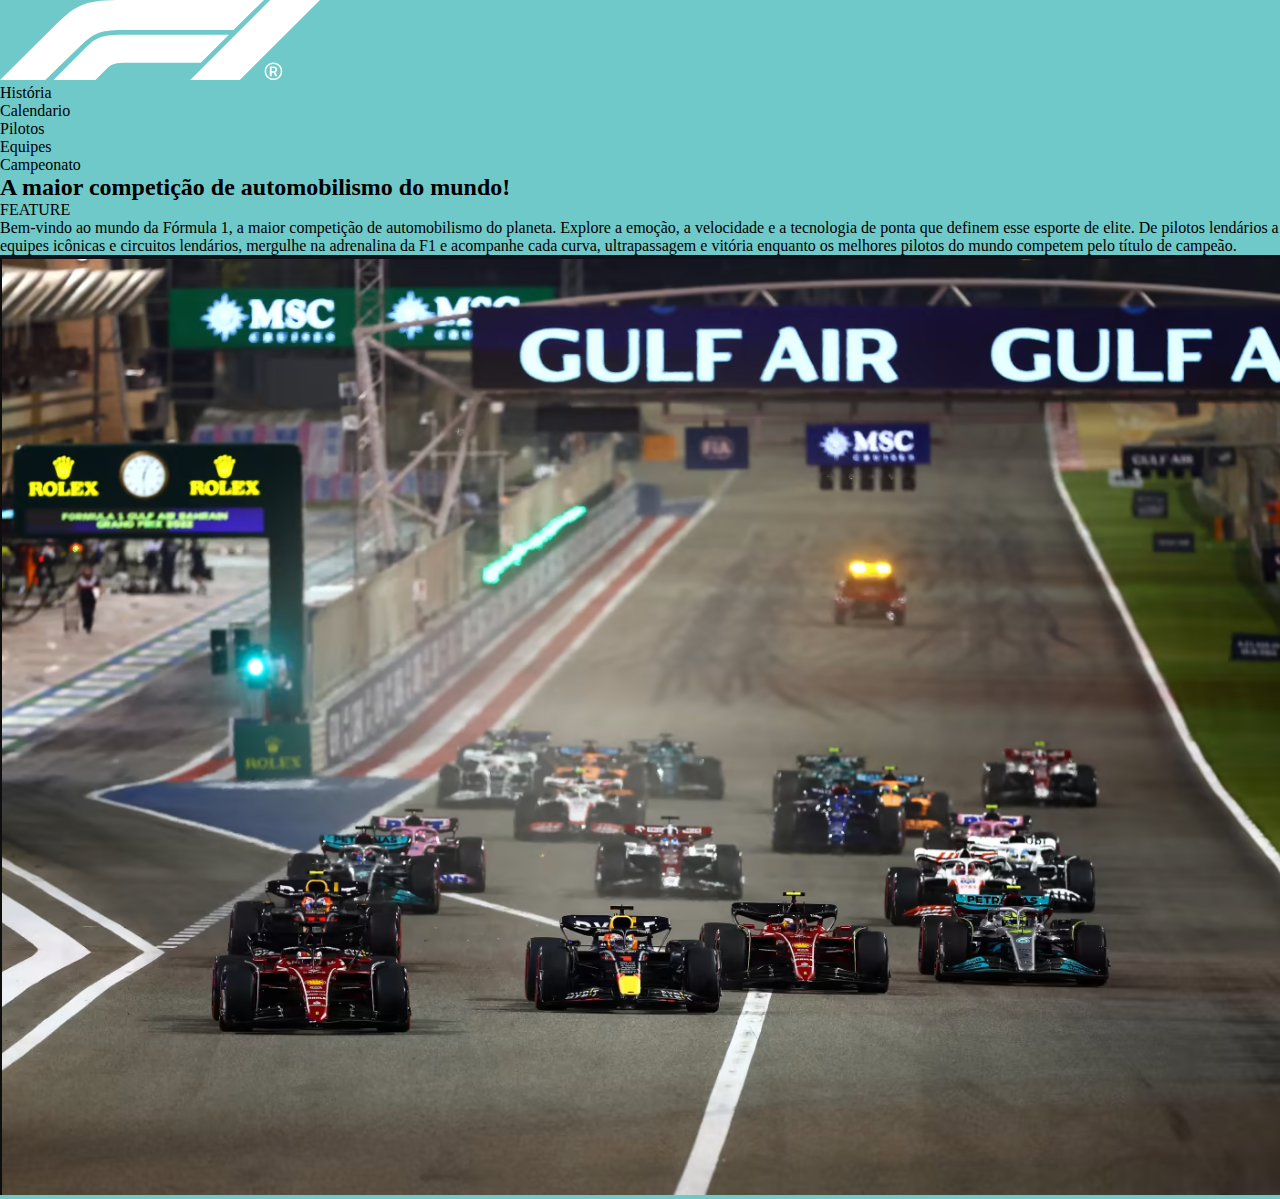
==== index.html @ 51b9e821 "Adicionada as imagens e estrutura HTML basica" ====
<!DOCTYPE html>
<html lang="pt-BR">
<head>
    <meta charset="UTF-8">
    <meta name="viewport" content="width=device-width, initial-scale=1.0">
    <link rel="stylesheet" href="styles/style.css">
    <title>Formula 1</title>
</head>
<body>
    <header>
        <img src="images/f1_logo.svg" alt="Logo F1">
        <nav>
            <ul>História</ul>
            <ul>Calendario</ul>
            <ul>Pilotos</ul>
            <ul>Equipes</ul>
            <ul>Campeonato</ul>
        </nav>
    </header>
    <main>
        <section>
            <div>
                <h2>A maior competição de automobilismo do mundo!</h2>
                <p>FEATURE</p>
                <p>Bem-vindo ao mundo da Fórmula 1, a maior competição de automobilismo do planeta. Explore a emoção, a velocidade e a tecnologia de ponta que definem esse esporte de elite. De pilotos lendários a equipes icônicas e circuitos lendários, mergulhe na adrenalina da F1 e acompanhe cada curva, ultrapassagem e vitória enquanto os melhores pilotos do mundo competem pelo título de campeão.</p>
            </div>
            <div>
                <img src="images/bahrein-f1-2023.png" alt="Largada GP Bahren F1 2023">
            </div>
        </section>
    </main>
</body>
</html>
---- styles/style.css ----
*{
    margin: 0;
    padding: 0;
    text-decoration: none;
    list-style-type: none;
    background-color: rgb(112, 201, 201);
}
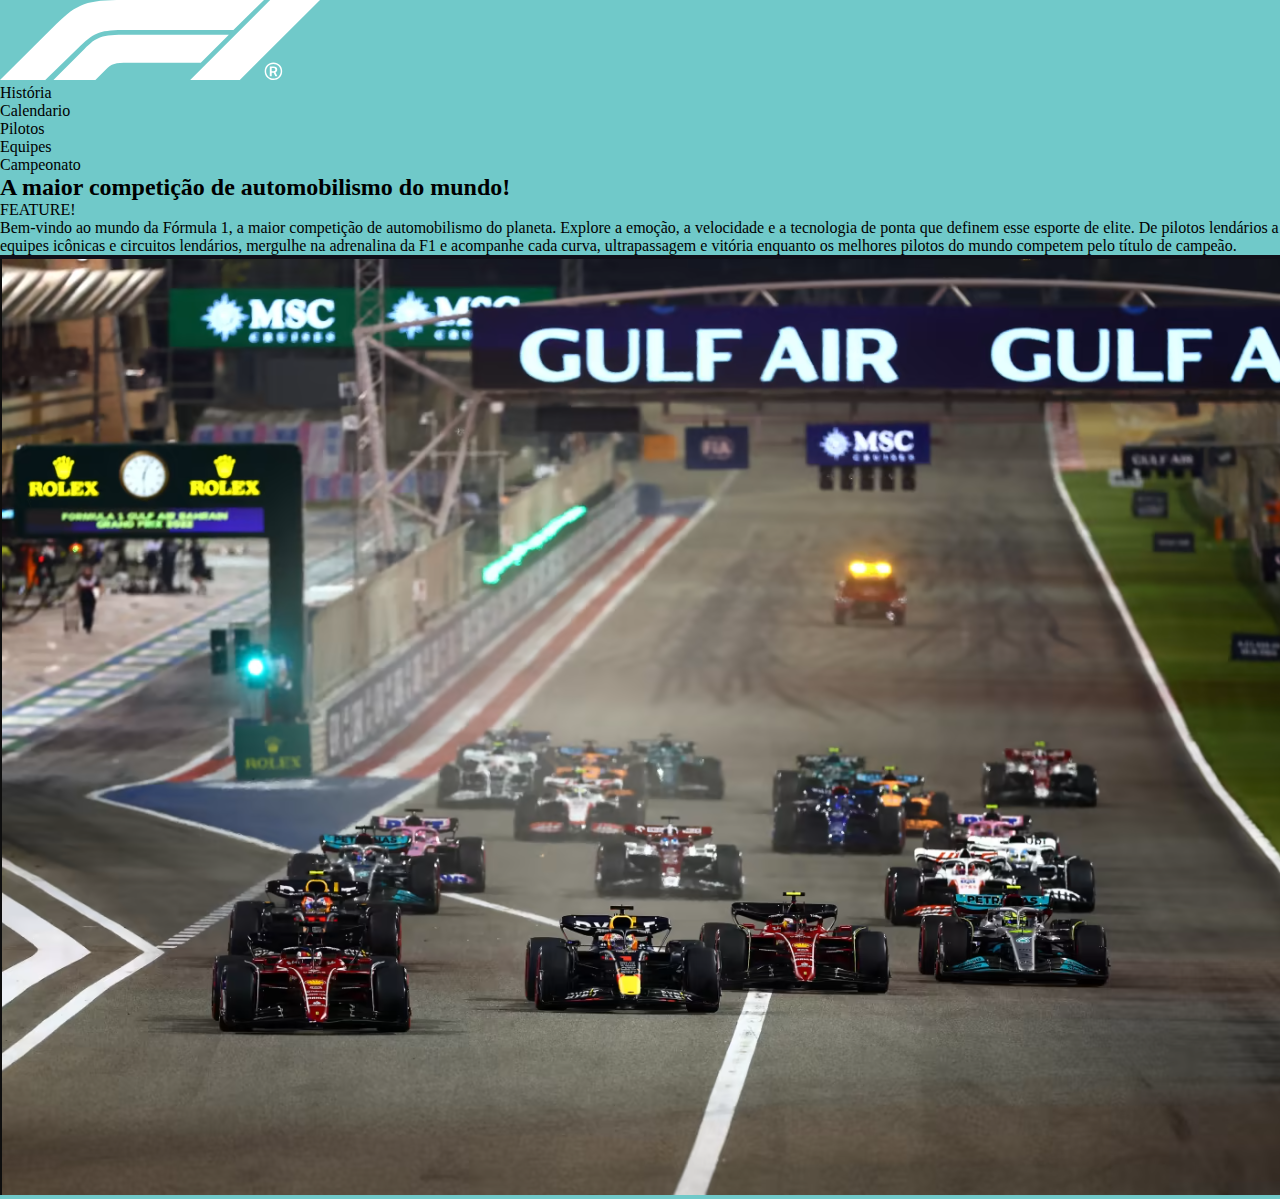
==== commit deb9eb6f: "Ajuste no feature" ====
--- a/index.html
+++ b/index.html
@@ -21,7 +21,7 @@
         <section>
             <div>
                 <h2>A maior competição de automobilismo do mundo!</h2>
-                <p>FEATURE</p>
+                <p>FEATURE!</p>
                 <p>Bem-vindo ao mundo da Fórmula 1, a maior competição de automobilismo do planeta. Explore a emoção, a velocidade e a tecnologia de ponta que definem esse esporte de elite. De pilotos lendários a equipes icônicas e circuitos lendários, mergulhe na adrenalina da F1 e acompanhe cada curva, ultrapassagem e vitória enquanto os melhores pilotos do mundo competem pelo título de campeão.</p>
             </div>
             <div>
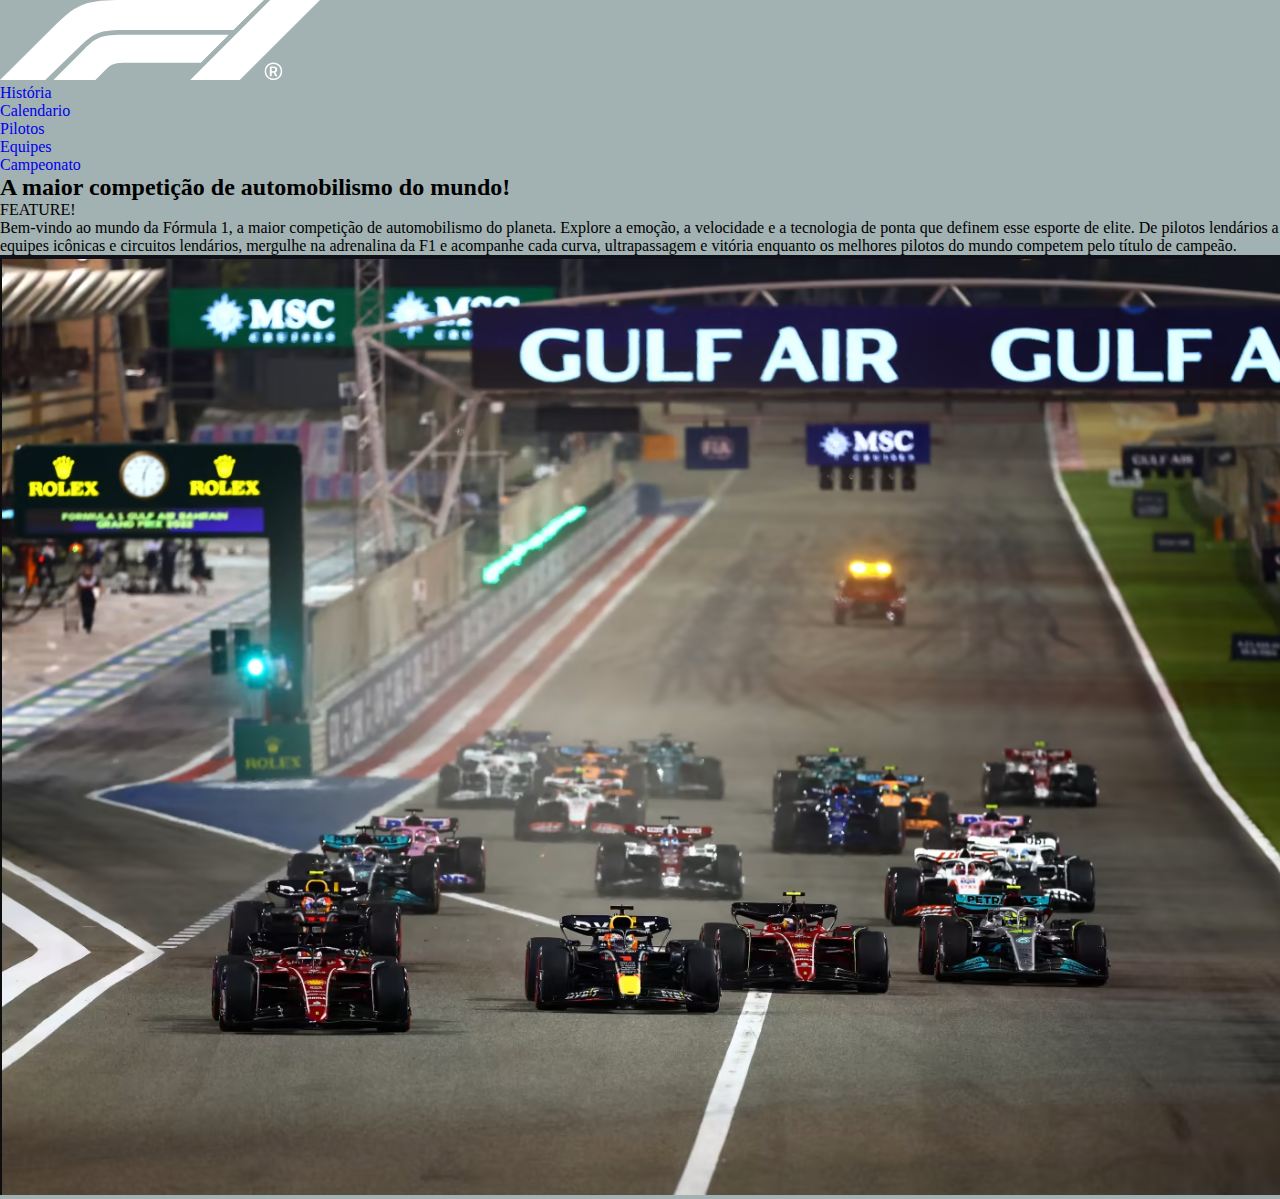
==== commit 87c2fa29: "Adicionando os arquivos HTML" ====
--- a/index.html
+++ b/index.html
@@ -8,13 +8,13 @@
 </head>
 <body>
     <header>
-        <img src="images/f1_logo.svg" alt="Logo F1">
+        <a href="index.html"><img src="images/f1_logo.svg" alt="Logo F1"></a>
         <nav>
-            <ul>História</ul>
-            <ul>Calendario</ul>
-            <ul>Pilotos</ul>
-            <ul>Equipes</ul>
-            <ul>Campeonato</ul>
+            <ul><a href="historia.html">História</a></ul>
+            <ul><a href="calendario.html">Calendario</a></ul>
+            <ul><a href="pilotos.html">Pilotos</a></ul>
+            <ul><a href="equipes.html">Equipes</a></ul>
+            <ul><a href="campeonato.html">Campeonato</a></ul>
         </nav>
     </header>
     <main>
--- a/styles/style.css
+++ b/styles/style.css
@@ -3,5 +3,5 @@
     padding: 0;
     text-decoration: none;
     list-style-type: none;
-    background-color: rgb(112, 201, 201);
+    background-color: rgb(162, 177, 177);
 }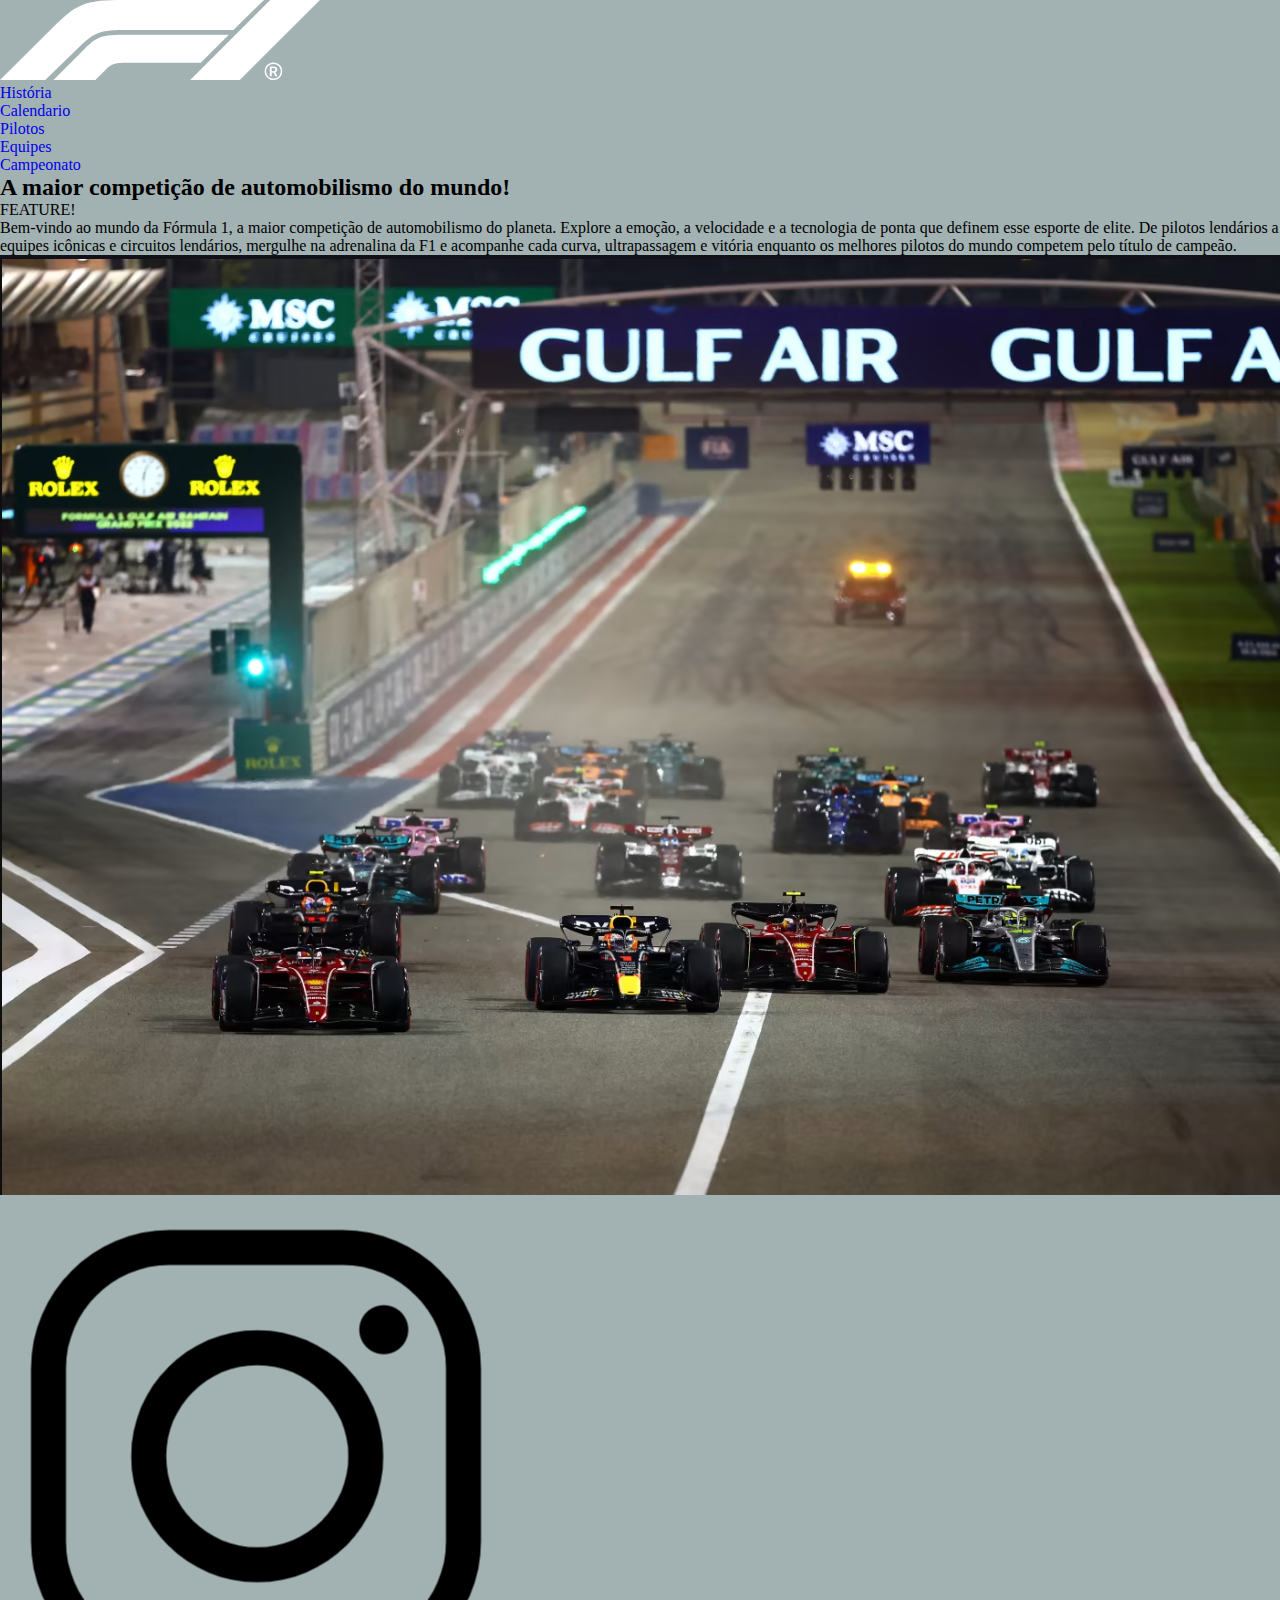
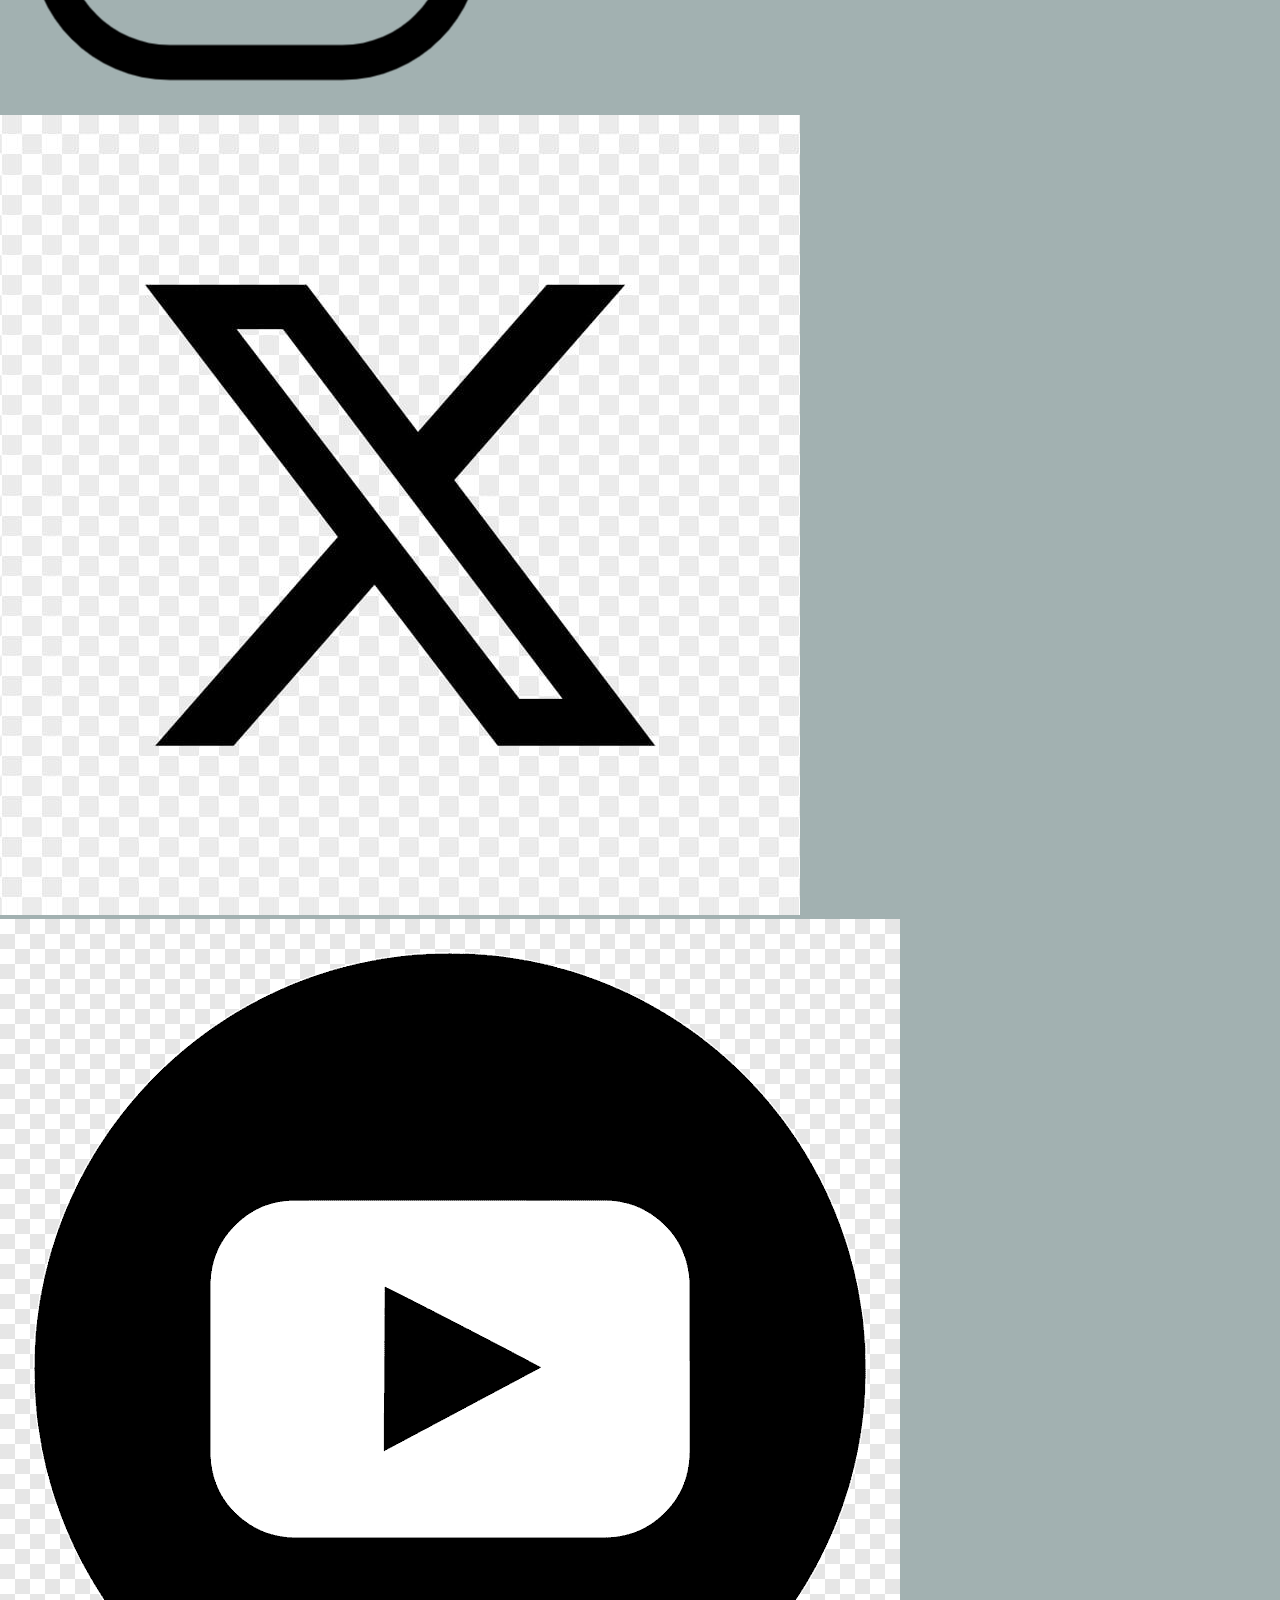
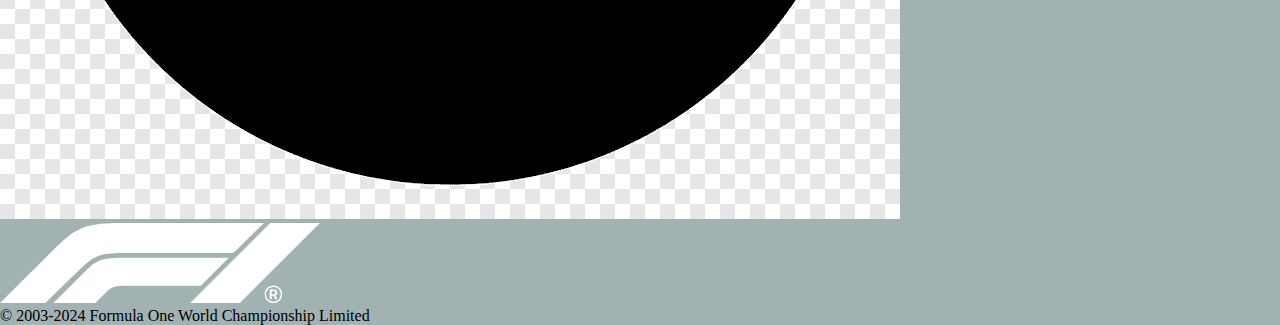
==== commit 4054d13a: "Adicionando as imagens do footer" ====
--- a/index.html
+++ b/index.html
@@ -29,5 +29,18 @@
             </div>
         </section>
     </main>
+    <footer>
+        <div>
+            <img src="images/instagram-logo.png" alt="Instagram logo">
+            <img src="images/x-logo.png" alt="X Logo">
+            <img src="images/yt-logo.png" alt="YT logo">
+        </div>
+        <div>
+            <a href="index.html"><img src="images/f1_logo.svg" alt="Logo F1"></a>
+        </div>
+        <div>
+            <p>© 2003-2024 Formula One World Championship Limited</p>
+        </div>
+    </footer>
 </body>
 </html>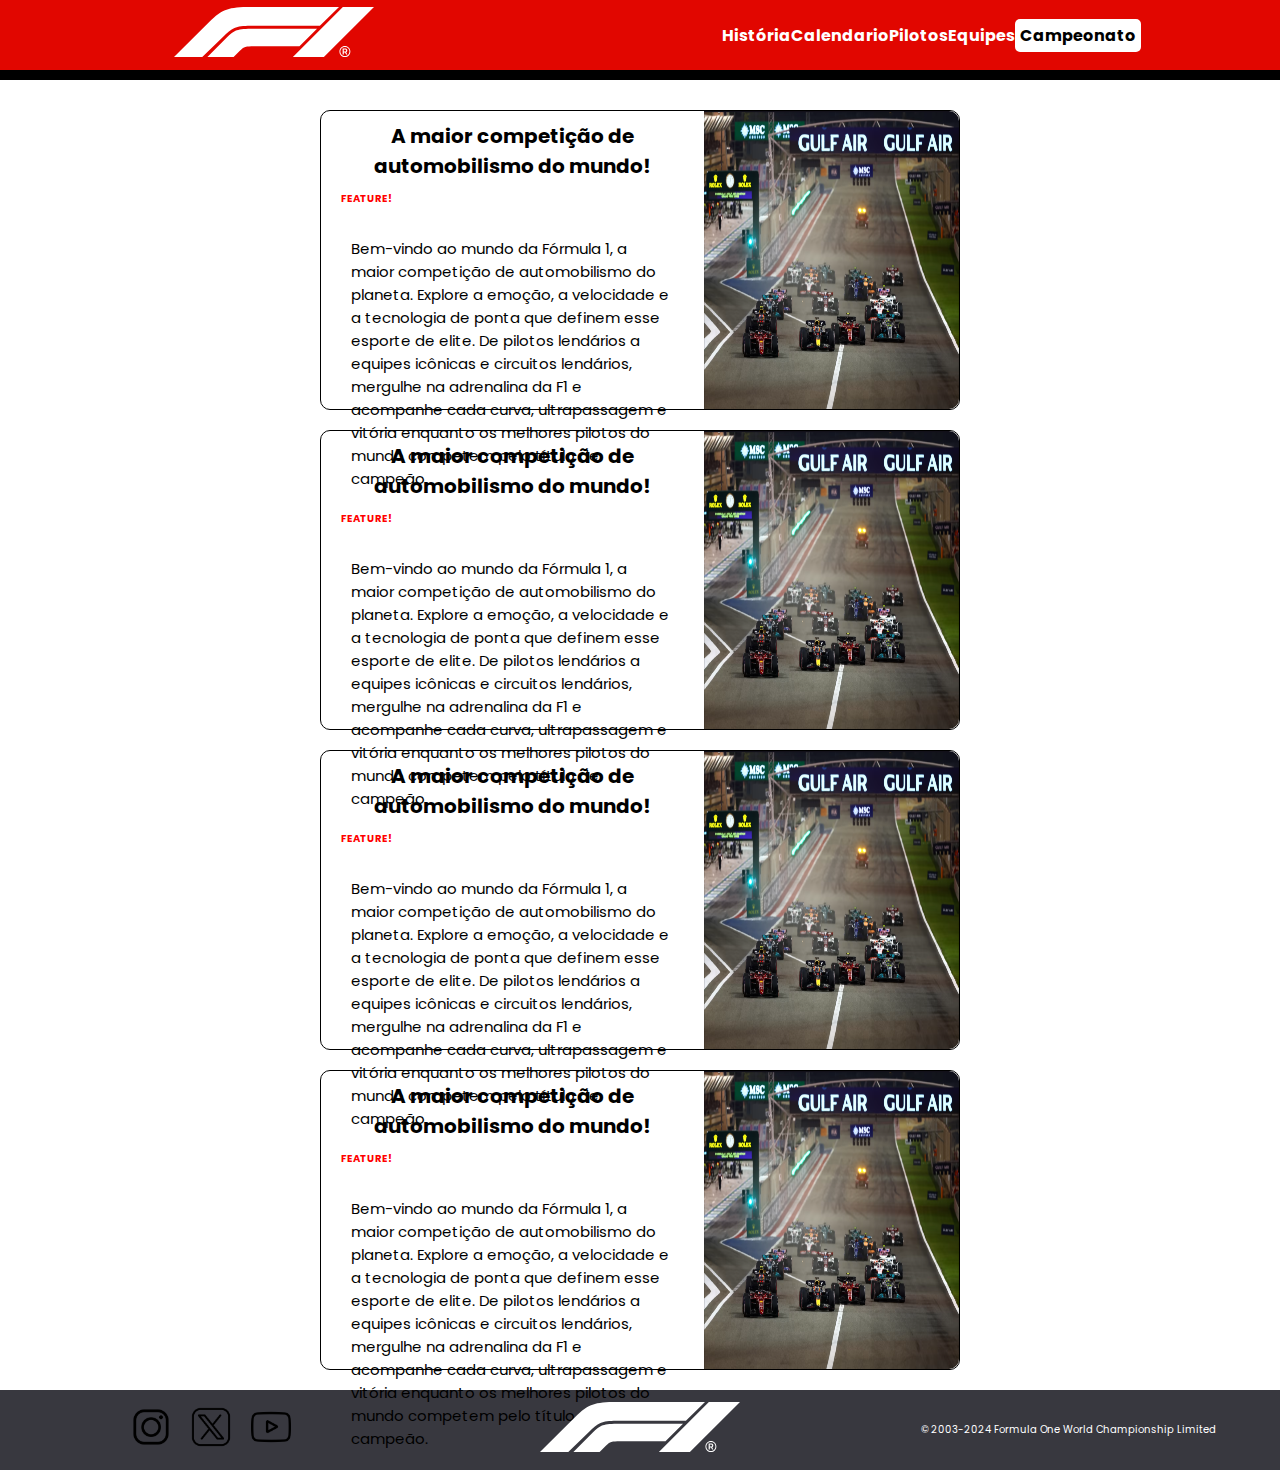
==== commit f51d2879: "Implemento de CSS, novas imagens e HTML" ====
--- a/index.html
+++ b/index.html
@@ -4,41 +4,74 @@
     <meta charset="UTF-8">
     <meta name="viewport" content="width=device-width, initial-scale=1.0">
     <link rel="stylesheet" href="styles/style.css">
+    <link rel="preconnect" href="https://fonts.googleapis.com">
+    <link rel="preconnect" href="https://fonts.gstatic.com" crossorigin>
+    <link href="https://fonts.googleapis.com/css2?family=Poppins:ital,wght@0,100;0,200;0,300;0,400;0,500;0,600;0,700;0,800;0,900;1,100;1,200;1,300;1,400;1,500;1,600;1,700;1,800;1,900&display=swap" rel="stylesheet">
     <title>Formula 1</title>
 </head>
 <body>
-    <header>
-        <a href="index.html"><img src="images/f1_logo.svg" alt="Logo F1"></a>
-        <nav>
-            <ul><a href="historia.html">História</a></ul>
-            <ul><a href="calendario.html">Calendario</a></ul>
-            <ul><a href="pilotos.html">Pilotos</a></ul>
-            <ul><a href="equipes.html">Equipes</a></ul>
-            <ul><a href="campeonato.html">Campeonato</a></ul>
+    <header class="cabecalho">
+        <a href="index.html"><img class="f1-logo" src="images/f1_logo.svg" alt="Logo F1"></a>
+        <nav class="cabecalho-menu">
+            <ul><a class="menu-option" href="historia.html">História</a></ul>
+            <ul><a class="menu-option" href="calendario.html">Calendario</a></ul>
+            <ul><a class="menu-option" href="pilotos.html">Pilotos</a></ul>
+            <ul><a class="menu-option" href="equipes.html">Equipes</a></ul>
+            <ul><a class="menu-option" id="campeonato-menu" href="campeonato.html">Campeonato</a></ul>
         </nav>
     </header>
     <main>
-        <section>
-            <div>
-                <h2>A maior competição de automobilismo do mundo!</h2>
-                <p>FEATURE!</p>
-                <p>Bem-vindo ao mundo da Fórmula 1, a maior competição de automobilismo do planeta. Explore a emoção, a velocidade e a tecnologia de ponta que definem esse esporte de elite. De pilotos lendários a equipes icônicas e circuitos lendários, mergulhe na adrenalina da F1 e acompanhe cada curva, ultrapassagem e vitória enquanto os melhores pilotos do mundo competem pelo título de campeão.</p>
+        <section class="principal">
+            <div class="noticia-1">
+                <h2 class="noticia-titulo">A maior competição de automobilismo do mundo!</h2>
+                <p class="feature">FEATURE!</p>
+                <p class="conteudo">Bem-vindo ao mundo da Fórmula 1, a maior competição de automobilismo do planeta. Explore a emoção, a velocidade e a tecnologia de ponta que definem esse esporte de elite. De pilotos lendários a equipes icônicas e circuitos lendários, mergulhe na adrenalina da F1 e acompanhe cada curva, ultrapassagem e vitória enquanto os melhores pilotos do mundo competem pelo título de campeão.</p>
             </div>
-            <div>
-                <img src="images/bahrein-f1-2023.png" alt="Largada GP Bahren F1 2023">
+            <div class="noticia-imagem">
+                <img class="principal-image" src="images/bahrein-f1-2023.png" alt="Largada GP Bahren F1 2023">
+            </div>
+        </section>
+        <section class="principal">
+            <div class="noticia-1">
+                <h2 class="noticia-titulo">A maior competição de automobilismo do mundo!</h2>
+                <p class="feature">FEATURE!</p>
+                <p class="conteudo">Bem-vindo ao mundo da Fórmula 1, a maior competição de automobilismo do planeta. Explore a emoção, a velocidade e a tecnologia de ponta que definem esse esporte de elite. De pilotos lendários a equipes icônicas e circuitos lendários, mergulhe na adrenalina da F1 e acompanhe cada curva, ultrapassagem e vitória enquanto os melhores pilotos do mundo competem pelo título de campeão.</p>
+            </div>
+            <div class="noticia-imagem">
+                <img class="principal-image" src="images/bahrein-f1-2023.png" alt="Largada GP Bahren F1 2023">
+            </div>
+        </section>
+        <section class="principal">
+            <div class="noticia-1">
+                <h2 class="noticia-titulo">A maior competição de automobilismo do mundo!</h2>
+                <p class="feature">FEATURE!</p>
+                <p class="conteudo">Bem-vindo ao mundo da Fórmula 1, a maior competição de automobilismo do planeta. Explore a emoção, a velocidade e a tecnologia de ponta que definem esse esporte de elite. De pilotos lendários a equipes icônicas e circuitos lendários, mergulhe na adrenalina da F1 e acompanhe cada curva, ultrapassagem e vitória enquanto os melhores pilotos do mundo competem pelo título de campeão.</p>
+            </div>
+            <div class="noticia-imagem">
+                <img class="principal-image" src="images/bahrein-f1-2023.png" alt="Largada GP Bahren F1 2023">
+            </div>
+        </section>
+        <section class="principal">
+            <div class="noticia-1">
+                <h2 class="noticia-titulo">A maior competição de automobilismo do mundo!</h2>
+                <p class="feature">FEATURE!</p>
+                <p class="conteudo">Bem-vindo ao mundo da Fórmula 1, a maior competição de automobilismo do planeta. Explore a emoção, a velocidade e a tecnologia de ponta que definem esse esporte de elite. De pilotos lendários a equipes icônicas e circuitos lendários, mergulhe na adrenalina da F1 e acompanhe cada curva, ultrapassagem e vitória enquanto os melhores pilotos do mundo competem pelo título de campeão.</p>
+            </div>
+            <div class="noticia-imagem">
+                <img class="principal-image" src="images/bahrein-f1-2023.png" alt="Largada GP Bahren F1 2023">
             </div>
         </section>
     </main>
-    <footer>
-        <div>
-            <img src="images/instagram-logo.png" alt="Instagram logo">
-            <img src="images/x-logo.png" alt="X Logo">
-            <img src="images/yt-logo.png" alt="YT logo">
+    <footer class="rodape">
+        <div class="rodape-section">
+            <a href="https://www.instagram.com/f1/" target="_blank"><img class="redes-sociais" src="images/instagram-logo.png" alt="Instagram logo"></a>
+            <a href="https://twitter.com/f1" target="_blank"><img class="redes-sociais" src="images/x-logo.png" alt="X Logo"></a>
+            <a href="https://www.youtube.com/F1" target="_blank"><img class="redes-sociais" src="images/yt-logo.png" alt="YT logo"></a>
         </div>
-        <div>
-            <a href="index.html"><img src="images/f1_logo.svg" alt="Logo F1"></a>
+        <div class="rodape-section">
+            <a href="index.html"><img class="f1-logo" src="images/f1_logo.svg" alt="Logo F1"></a>
         </div>
-        <div>
+        <div class="rodape-section" id="direitos">
             <p>© 2003-2024 Formula One World Championship Limited</p>
         </div>
     </footer>
--- a/styles/style.css
+++ b/styles/style.css
@@ -3,5 +3,133 @@
     padding: 0;
     text-decoration: none;
     list-style-type: none;
-    background-color: rgb(162, 177, 177);
+    font-family: "Poppins", sans-serif;
+    box-sizing: border-box;
+}
+
+.cabecalho{
+    background-color: rgb(225, 6, 0);
+    height: 80px;
+    width: 100%;
+    align-items: center;
+    display: flex;
+    justify-content: space-around;
+    border-bottom: #000000 10px solid;
+    margin-bottom: 30px;
+}
+
+.cabecalho-menu{
+    width: 30%;
+    display: flex;
+    justify-content: space-between;
+}
+
+.f1-logo{
+    width: 200px;
+    height: 60px;
+}
+
+.menu-option{
+    color: white;
+    font-family: "Poppins", sans-serif;
+    font-weight: 700;
+    font-style: normal;
+}
+
+#campeonato-menu{
+    padding: 5px;
+    border-radius: 5px;
+    background-color: #ffffff;
+    color: #000000;
+    font-family: "Poppins", sans-serif;
+    font-weight: 700;
+    font-style: normal;
+    transition: 0.5s;
+}
+
+#campeonato-menu:hover{
+    transition: 0.5s;
+    padding: 10px;
+    background-color: #000000;
+    color: #ffffff;
+}
+
+main{
+    display: flex;
+    flex-direction: column;
+    justify-content: center;
+    align-items: center;
+}
+
+.principal{
+    margin-bottom: 20px;
+    display: flex;
+    width: 50%;
+    height: 300px;
+    border: 1px solid black;
+    border-radius: 10px;
+}
+
+.principal-image{
+    border-top-right-radius: 10px;
+    border-bottom-right-radius: 10px;
+    width: 100%;
+    height: 100%;
+}
+
+.noticia-1{
+    display: flex;
+    flex-direction: column;
+    width: 60%;
+}
+
+.noticia-imagem{
+    width: 40%;
+}
+
+.noticia-titulo{
+    text-align: center;
+    font-size: 20px;
+    padding: 10px;
+}
+
+.feature{
+    color: red;
+    font-family: "Poppins", sans-serif;
+    font-weight: 700;
+    font-size: 10px;
+    margin-left: 20px;
+}
+
+.conteudo{
+    text-align:start;
+    font-size: 15px;
+    margin: 30px;
+    height: 200px;
+}
+
+.rodape{
+    align-items: center;
+    height: 80px;
+    display: flex;
+    background-color: #38383f;
+    justify-content: space-between;
+}
+
+.redes-sociais{
+    width: 40px;
+    height: 40px;
+    margin: 10px;
+}
+
+.rodape-section{
+    display: flex;
+    justify-content: center;
+    width: 33%;
+}
+
+#direitos{
+    color: #ffffff;
+    text-align: center;
+    font-size: 10px;
 }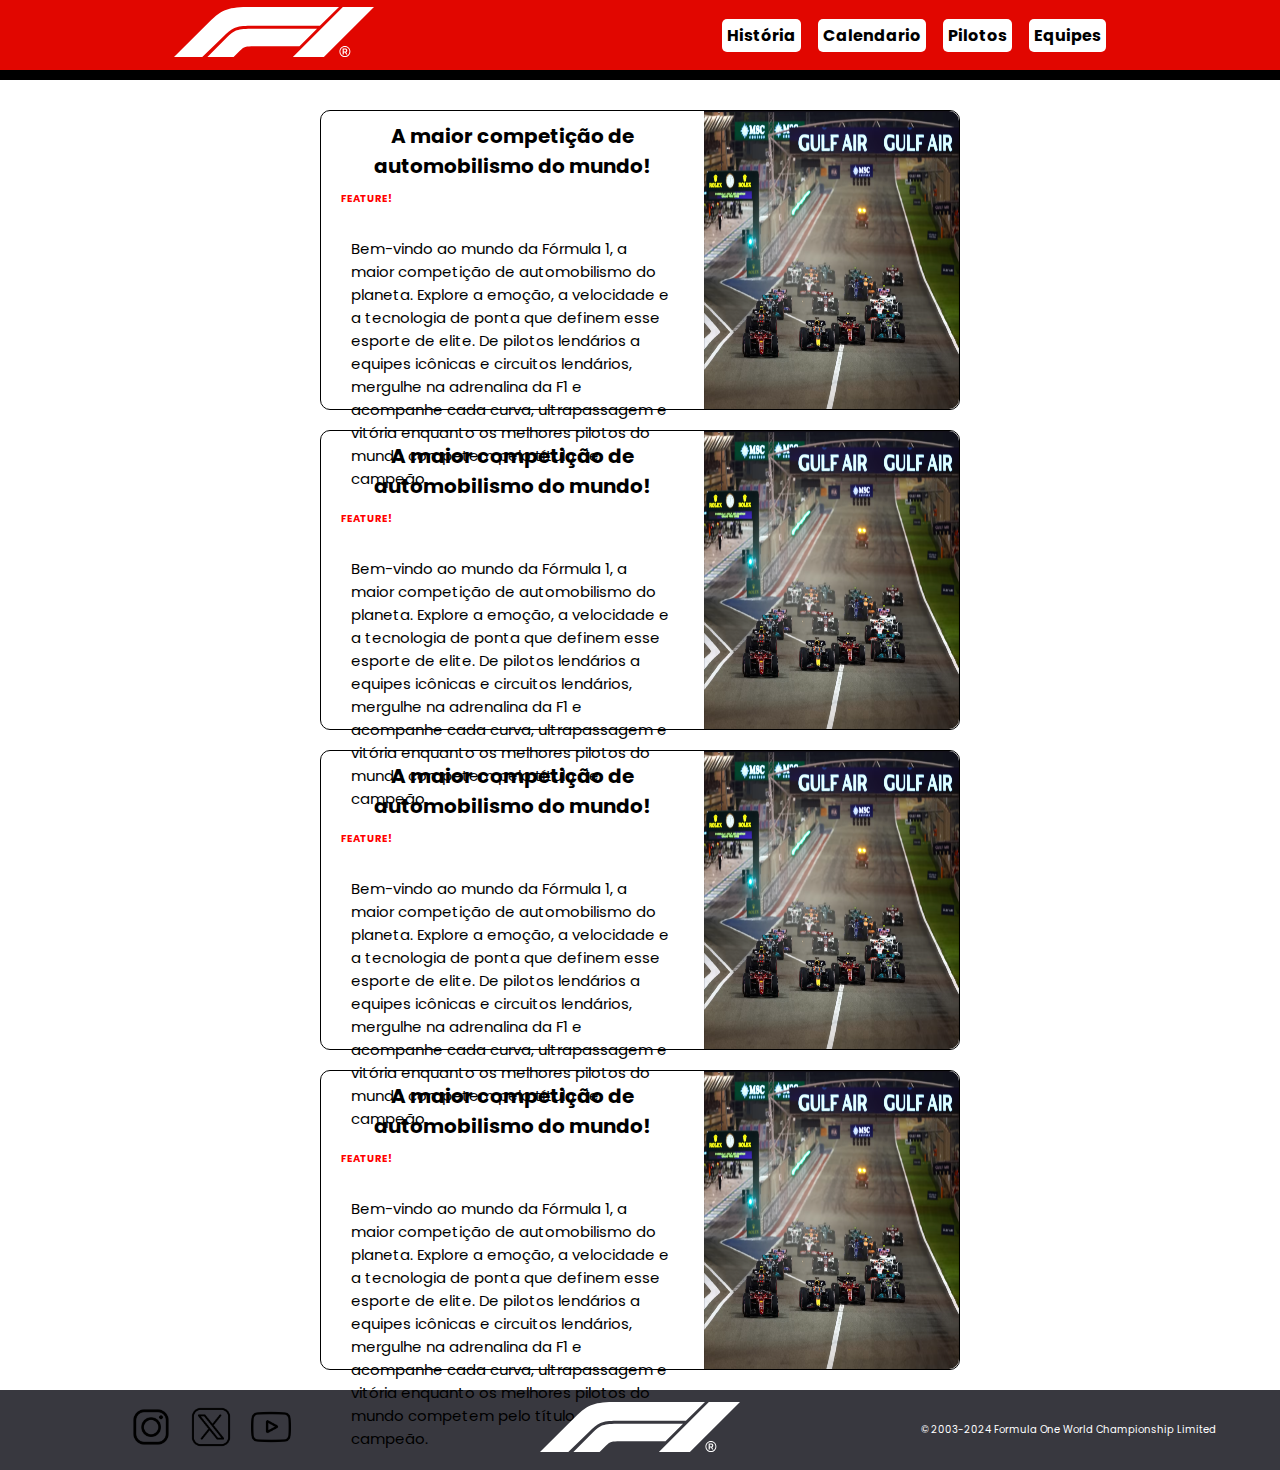
==== commit 89d4dfd6: "Ajuste geral" ====
--- a/index.html
+++ b/index.html
@@ -17,7 +17,6 @@
             <ul><a class="menu-option" href="calendario.html">Calendario</a></ul>
             <ul><a class="menu-option" href="pilotos.html">Pilotos</a></ul>
             <ul><a class="menu-option" href="equipes.html">Equipes</a></ul>
-            <ul><a class="menu-option" id="campeonato-menu" href="campeonato.html">Campeonato</a></ul>
         </nav>
     </header>
     <main>
--- a/styles/style.css
+++ b/styles/style.css
@@ -30,13 +30,6 @@
 }
 
 .menu-option{
-    color: white;
-    font-family: "Poppins", sans-serif;
-    font-weight: 700;
-    font-style: normal;
-}
-
-#campeonato-menu{
     padding: 5px;
     border-radius: 5px;
     background-color: #ffffff;
@@ -47,7 +40,7 @@
     transition: 0.5s;
 }
 
-#campeonato-menu:hover{
+.menu-option:hover{
     transition: 0.5s;
     padding: 10px;
     background-color: #000000;
@@ -132,4 +125,60 @@
     color: #ffffff;
     text-align: center;
     font-size: 10px;
+}
+
+.main-historia{
+    display: flex;
+    flex-direction: column;
+    justify-content: center;
+    align-items: center;
+}
+
+.decadas,.historia-abertura,.historia-conclusao{
+    width: 80%;
+    margin: 10px;
+    text-align: start;
+}
+
+#historico{
+    text-align: center;
+    width: 70%;
+}
+
+#tabela-historico{
+    display: flex;
+    flex-direction: column;
+    justify-content: center;
+    align-items: center;
+    margin-bottom: 20px;
+}
+
+td{
+    margin: 0px;
+    padding: 10px;
+    text-align: start;
+    border: 1px solid black;
+}
+
+.corrida{
+    display: flex;
+    flex-direction: row;
+    align-items: center;
+    text-align: center;
+}
+
+.corrida-descricao{
+    margin: 10px;
+}
+
+.bandeira{
+    padding: 10px;
+    width: 60px;
+    height: 60px;
+}
+
+.main-calendario{
+    display: flex;
+    flex-direction: column;
+    align-items: center;
 }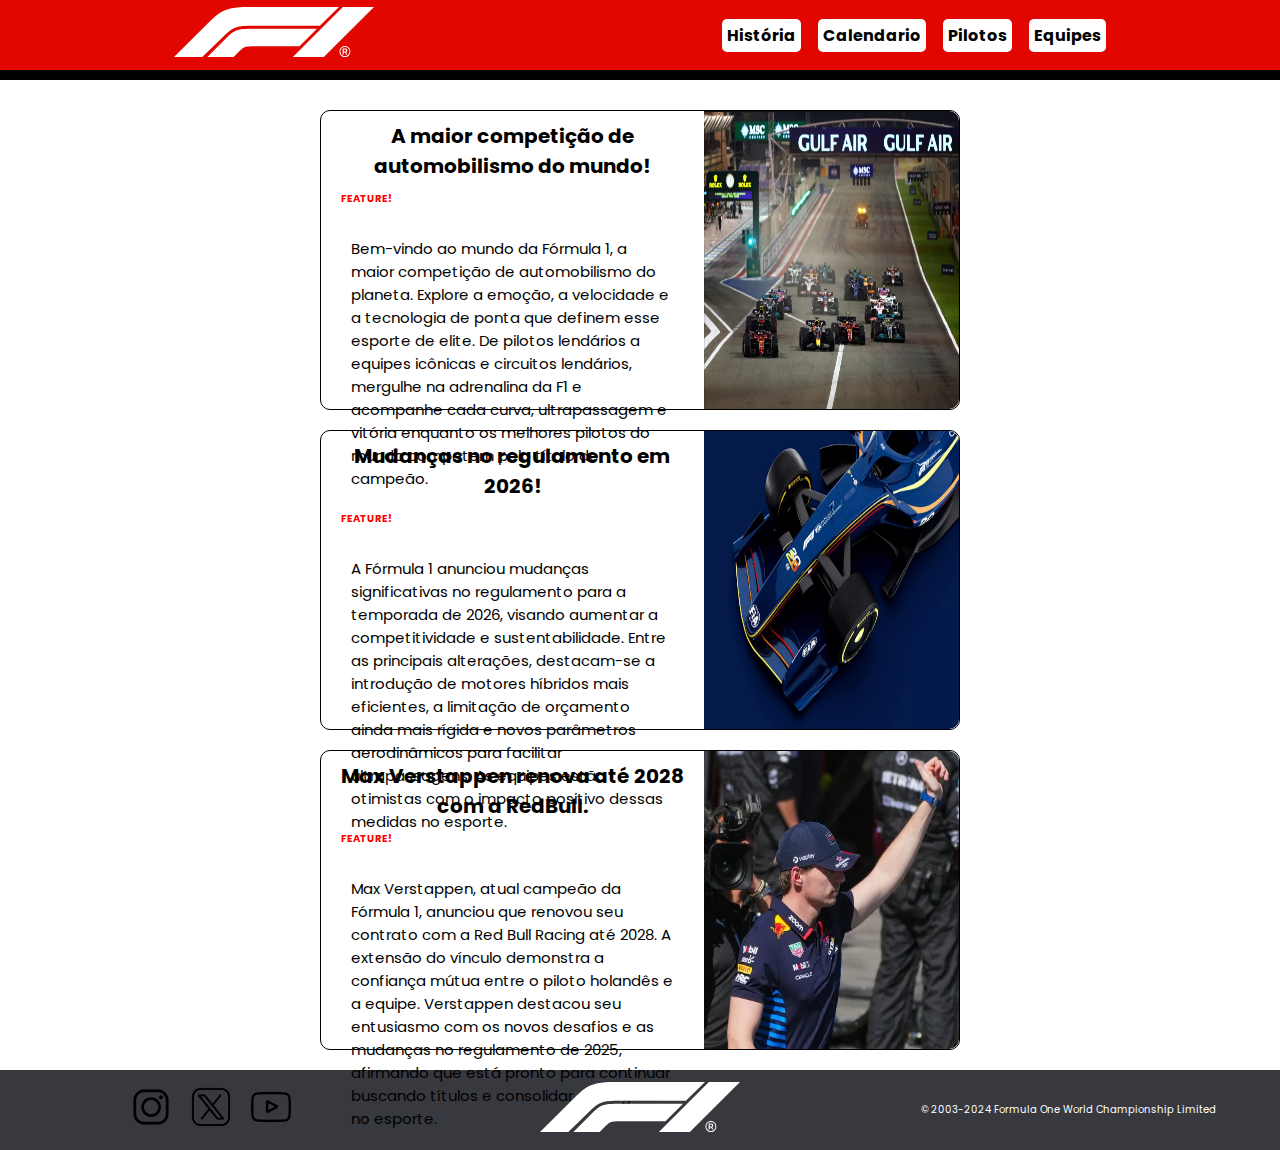
==== commit ce775bb6: "Ajuste final" ====
--- a/index.html
+++ b/index.html
@@ -32,34 +32,29 @@
         </section>
         <section class="principal">
             <div class="noticia-1">
-                <h2 class="noticia-titulo">A maior competição de automobilismo do mundo!</h2>
+                <h2 class="noticia-titulo">Mudanças no regulamento em 2026!</h2>
                 <p class="feature">FEATURE!</p>
-                <p class="conteudo">Bem-vindo ao mundo da Fórmula 1, a maior competição de automobilismo do planeta. Explore a emoção, a velocidade e a tecnologia de ponta que definem esse esporte de elite. De pilotos lendários a equipes icônicas e circuitos lendários, mergulhe na adrenalina da F1 e acompanhe cada curva, ultrapassagem e vitória enquanto os melhores pilotos do mundo competem pelo título de campeão.</p>
+                <p class="conteudo">A Fórmula 1 anunciou mudanças significativas no regulamento para a temporada de 2026, visando aumentar a competitividade
+                e sustentabilidade. Entre as principais alterações, destacam-se a introdução de motores híbridos mais eficientes, a
+                limitação de orçamento ainda mais rígida e novos parâmetros aerodinâmicos para facilitar ultrapassagens. As equipes
+                estão otimistas com o impacto positivo dessas medidas no esporte.</p>
             </div>
             <div class="noticia-imagem">
-                <img class="principal-image" src="images/bahrein-f1-2023.png" alt="Largada GP Bahren F1 2023">
+                <img class="principal-image" src="images/f1-2026.PNG" alt="Largada GP Bahren F1 2023">
             </div>
         </section>
         <section class="principal">
             <div class="noticia-1">
-                <h2 class="noticia-titulo">A maior competição de automobilismo do mundo!</h2>
+                <h2 class="noticia-titulo">Max Verstappen renova até 2028 com a RedBull.</h2>
                 <p class="feature">FEATURE!</p>
-                <p class="conteudo">Bem-vindo ao mundo da Fórmula 1, a maior competição de automobilismo do planeta. Explore a emoção, a velocidade e a tecnologia de ponta que definem esse esporte de elite. De pilotos lendários a equipes icônicas e circuitos lendários, mergulhe na adrenalina da F1 e acompanhe cada curva, ultrapassagem e vitória enquanto os melhores pilotos do mundo competem pelo título de campeão.</p>
+                <p class="conteudo">Max Verstappen, atual campeão da Fórmula 1, anunciou que renovou seu contrato com a Red Bull Racing até 2028. A extensão
+                do vínculo demonstra a confiança mútua entre o piloto holandês e a equipe. Verstappen destacou seu entusiasmo com os
+                novos desafios e as mudanças no regulamento de 2025, afirmando que está pronto para continuar buscando títulos e
+                consolidar seu legado no esporte.</p>
             </div>
             <div class="noticia-imagem">
-                <img class="principal-image" src="images/bahrein-f1-2023.png" alt="Largada GP Bahren F1 2023">
+                <img class="principal-image" src="images/verstappen.png" alt="Largada GP Bahren F1 2023">
             </div>
-        </section>
-        <section class="principal">
-            <div class="noticia-1">
-                <h2 class="noticia-titulo">A maior competição de automobilismo do mundo!</h2>
-                <p class="feature">FEATURE!</p>
-                <p class="conteudo">Bem-vindo ao mundo da Fórmula 1, a maior competição de automobilismo do planeta. Explore a emoção, a velocidade e a tecnologia de ponta que definem esse esporte de elite. De pilotos lendários a equipes icônicas e circuitos lendários, mergulhe na adrenalina da F1 e acompanhe cada curva, ultrapassagem e vitória enquanto os melhores pilotos do mundo competem pelo título de campeão.</p>
-            </div>
-            <div class="noticia-imagem">
-                <img class="principal-image" src="images/bahrein-f1-2023.png" alt="Largada GP Bahren F1 2023">
-            </div>
-        </section>
     </main>
     <footer class="rodape">
         <div class="rodape-section">
--- a/styles/style.css
+++ b/styles/style.css
@@ -181,4 +181,52 @@
     display: flex;
     flex-direction: column;
     align-items: center;
+}
+
+
+.section-pilotos{
+    display: flex;
+    flex-direction: column;
+    align-items: center;
+    width: 80%;
+}
+.section-pilotos h1{
+    font-size: 40px;
+    margin-bottom: 30px;
+}
+
+.lista-pilotos{
+    display: flex;
+    flex-direction: column;
+    justify-content: center;
+    align-items: center;
+}
+
+.lista-pilotos li{
+    padding: 20px;
+    width: 500px;
+    display: flex;
+    flex-direction: column;
+    justify-content: center;
+    align-items: center;
+}
+
+.main-equipes{
+    margin: 0 auto;
+    width: 800px;
+    display: flex;
+    justify-content: center;
+    align-items: center;
+}
+
+.piloto-imagem{
+    width: 220px;
+    height: 150px;
+    margin-bottom: 10px;
+}
+
+.equipe-imagem {
+    width: 1000px;
+    height: 500px;
+    margin: 50px;
 }